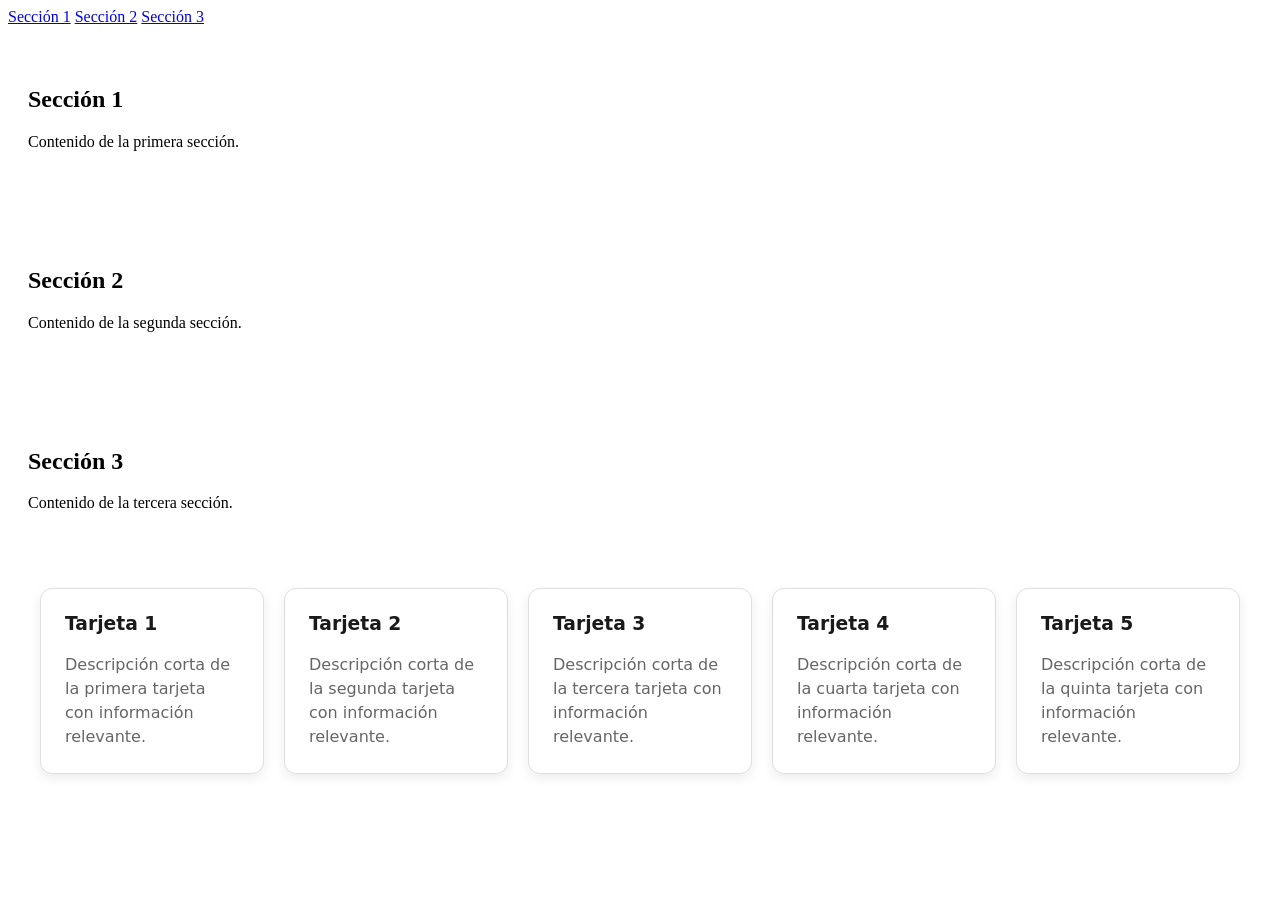
==== index.html @ 559e09ed "Agregar cartas a index" ====
<!DOCTYPE html>
<html lang="es">
<head>
    <meta charset="UTF-8">
    <meta name="viewport" content="width=device-width, initial-scale=1.0">
    <!-- Verifica que el archivo CSS esté en la misma carpeta y se llame exactamente cards.css -->
    <link rel="stylesheet" href="./cards.css">
    <title>Document</title>

    <style>
        section {
            /* Mantiene un espacio razonable para que el contenido de las cards quede visible más arriba */
            padding: 40px 20px;
        }
    </style>
</head>
<body>

    <nav>
        <a href="#seccion1">Sección 1</a>
        <a href="#seccion2">Sección 2</a>
        <a href="#seccion3">Sección 3</a>
    </nav>

    <section id="seccion1">
        <h2>Sección 1</h2>
        <p>Contenido de la primera sección.</p>
    </section>

    <section id="seccion2">
        <h2>Sección 2</h2>
        <p>Contenido de la segunda sección.</p>
    </section>

    <section id="seccion3">
        <h2>Sección 3</h2>
        <p>Contenido de la tercera sección.</p>
    </section>

    <!-- Contenedor de las tarjetas -->
    <div class="card-container">
        <article class="card">
            <h3>Tarjeta 1</h3>
            <p>Descripción corta de la primera tarjeta con información relevante.</p>
        </article>

        <article class="card">
            <h3>Tarjeta 2</h3>
            <p>Descripción corta de la segunda tarjeta con información relevante.</p>
        </article>

        <article class="card">
            <h3>Tarjeta 3</h3>
            <p>Descripción corta de la tercera tarjeta con información relevante.</p>
        </article>

        <article class="card">
            <h3>Tarjeta 4</h3>
            <p>Descripción corta de la cuarta tarjeta con información relevante.</p>
        </article>

        <article class="card">
            <h3>Tarjeta 5</h3>
            <p>Descripción corta de la quinta tarjeta con información relevante.</p>
        </article>
    </div>

</body>
</html>
---- cards.css ----
.card-container {
  display: grid;
  grid-template-columns: repeat(auto-fit, minmax(220px, 1fr));
  gap: 20px;
  padding: 20px;
  max-width: 1200px;
  margin: 0 auto;
}

.card {
  background-color: #ffffff;
  border-radius: 12px;
  padding: 24px;
  box-shadow: 0 4px 12px rgba(0, 0, 0, 0.08);
  border: 1px solid #e0e0e0;
  transition: transform 0.2s ease, box-shadow 0.2s ease;
}

.card:hover {
  transform: translateY(-4px);
  box-shadow: 0 8px 20px rgba(0, 0, 0, 0.12);
}

.card h3 {
  margin-top: 0;
  color: #1a1a1a;
  font-family: system-ui, sans-serif;
}

.card p {
  color: #666666;
  font-family: system-ui, sans-serif;
  line-height: 1.5;
  margin-bottom: 0;
}
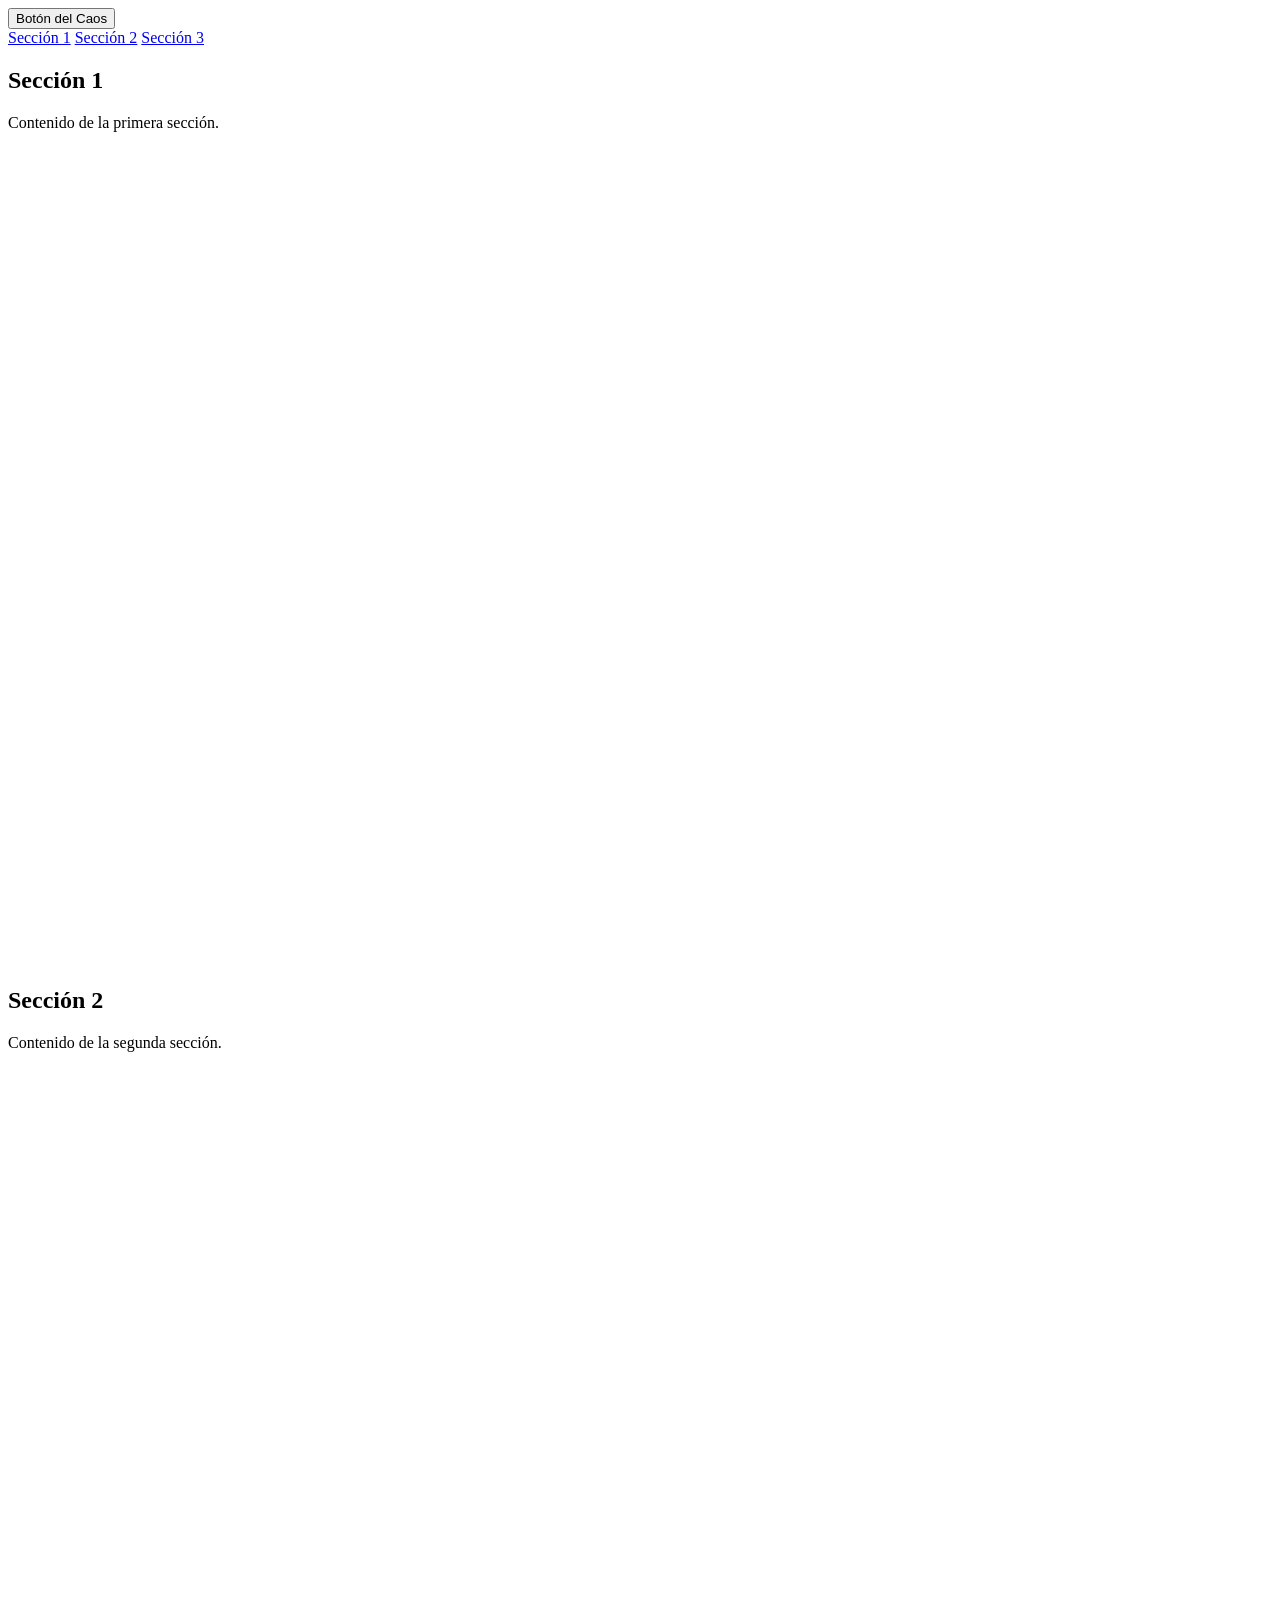
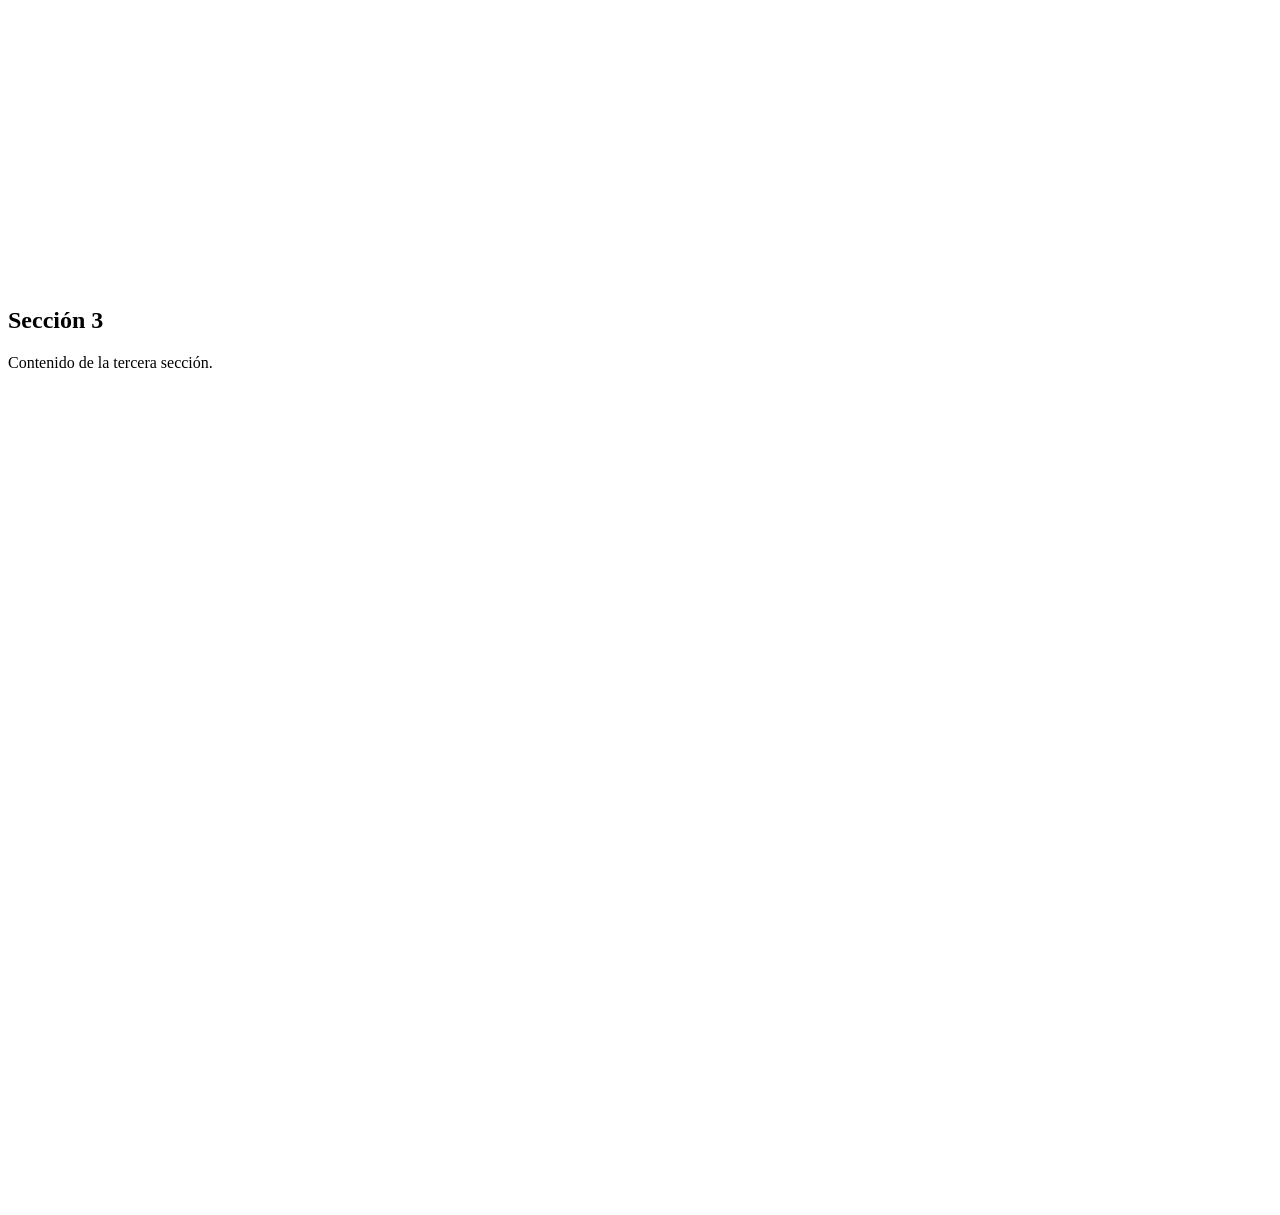
==== commit 64647514: "Merge pull request #9 from Isaacjbar/feature/mision2-boton-del-caos Feature/mision2 boton del caos C" ====
--- a/index.html
+++ b/index.html
@@ -1,21 +1,19 @@
 <!DOCTYPE html>
-<html lang="es">
+<html lang="en">
 <head>
     <meta charset="UTF-8">
     <meta name="viewport" content="width=device-width, initial-scale=1.0">
-    <!-- Verifica que el archivo CSS esté en la misma carpeta y se llame exactamente cards.css -->
-    <link rel="stylesheet" href="./cards.css">
     <title>Document</title>
-
-    <style>
-        section {
-            /* Mantiene un espacio razonable para que el contenido de las cards quede visible más arriba */
-            padding: 40px 20px;
-        }
-    </style>
+    <link rel="stylesheet" href="btnCaosStyle.css">
 </head>
 <body>
+    <div>
+        <button id="btnCaos">Botón del Caos</button>
 
+    </div>
+
+    <script src="btnCaos.js"></script>
+</html> 
     <nav>
         <a href="#seccion1">Sección 1</a>
         <a href="#seccion2">Sección 2</a>
@@ -37,33 +35,10 @@
         <p>Contenido de la tercera sección.</p>
     </section>
 
-    <!-- Contenedor de las tarjetas -->
-    <div class="card-container">
-        <article class="card">
-            <h3>Tarjeta 1</h3>
-            <p>Descripción corta de la primera tarjeta con información relevante.</p>
-        </article>
-
-        <article class="card">
-            <h3>Tarjeta 2</h3>
-            <p>Descripción corta de la segunda tarjeta con información relevante.</p>
-        </article>
-
-        <article class="card">
-            <h3>Tarjeta 3</h3>
-            <p>Descripción corta de la tercera tarjeta con información relevante.</p>
-        </article>
-
-        <article class="card">
-            <h3>Tarjeta 4</h3>
-            <p>Descripción corta de la cuarta tarjeta con información relevante.</p>
-        </article>
-
-        <article class="card">
-            <h3>Tarjeta 5</h3>
-            <p>Descripción corta de la quinta tarjeta con información relevante.</p>
-        </article>
-    </div>
-
+    <style>
+        section {
+            height: 100vh;
+        }
+    </style>
 </body>
-</html>+</html>
--- a/btnCaosStyle.css
+++ b/btnCaosStyle.css
@@ -0,0 +1,18 @@
+.btn-estilo {
+      background-color: #007bff; /* Azul inicial */
+      color: white;
+      border: none;
+      padding: 10px 20px;
+      font-size: 25px;
+      cursor: pointer;
+      border-radius: 5px;
+      transition: background-color 0.9s ease; /* Transición suave de color */
+    }
+
+    /* Clase CSS para el nuevo estado del botón */
+    .btn-activo {
+      background-color: #870abd; /* Verde */
+      border-color: chartreuse;
+      color: white;
+      border-radius: 5px;
+    }
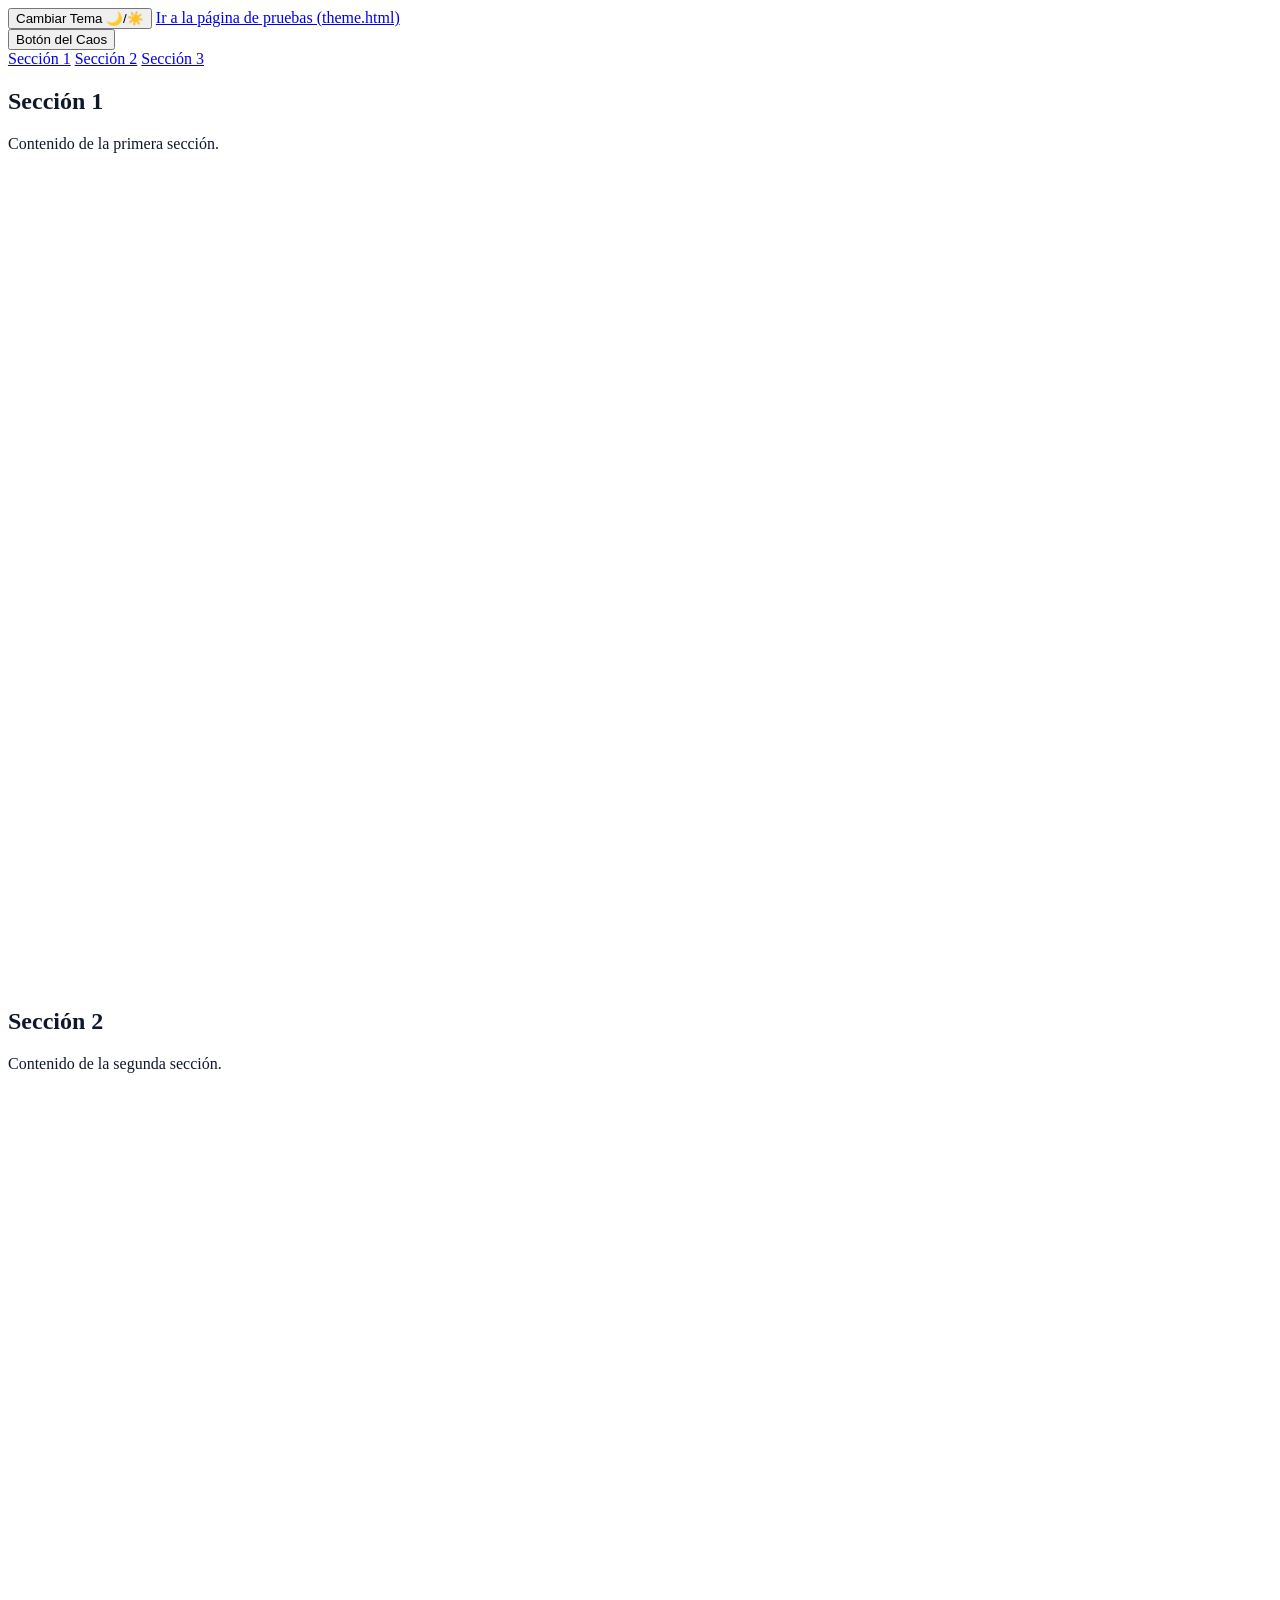
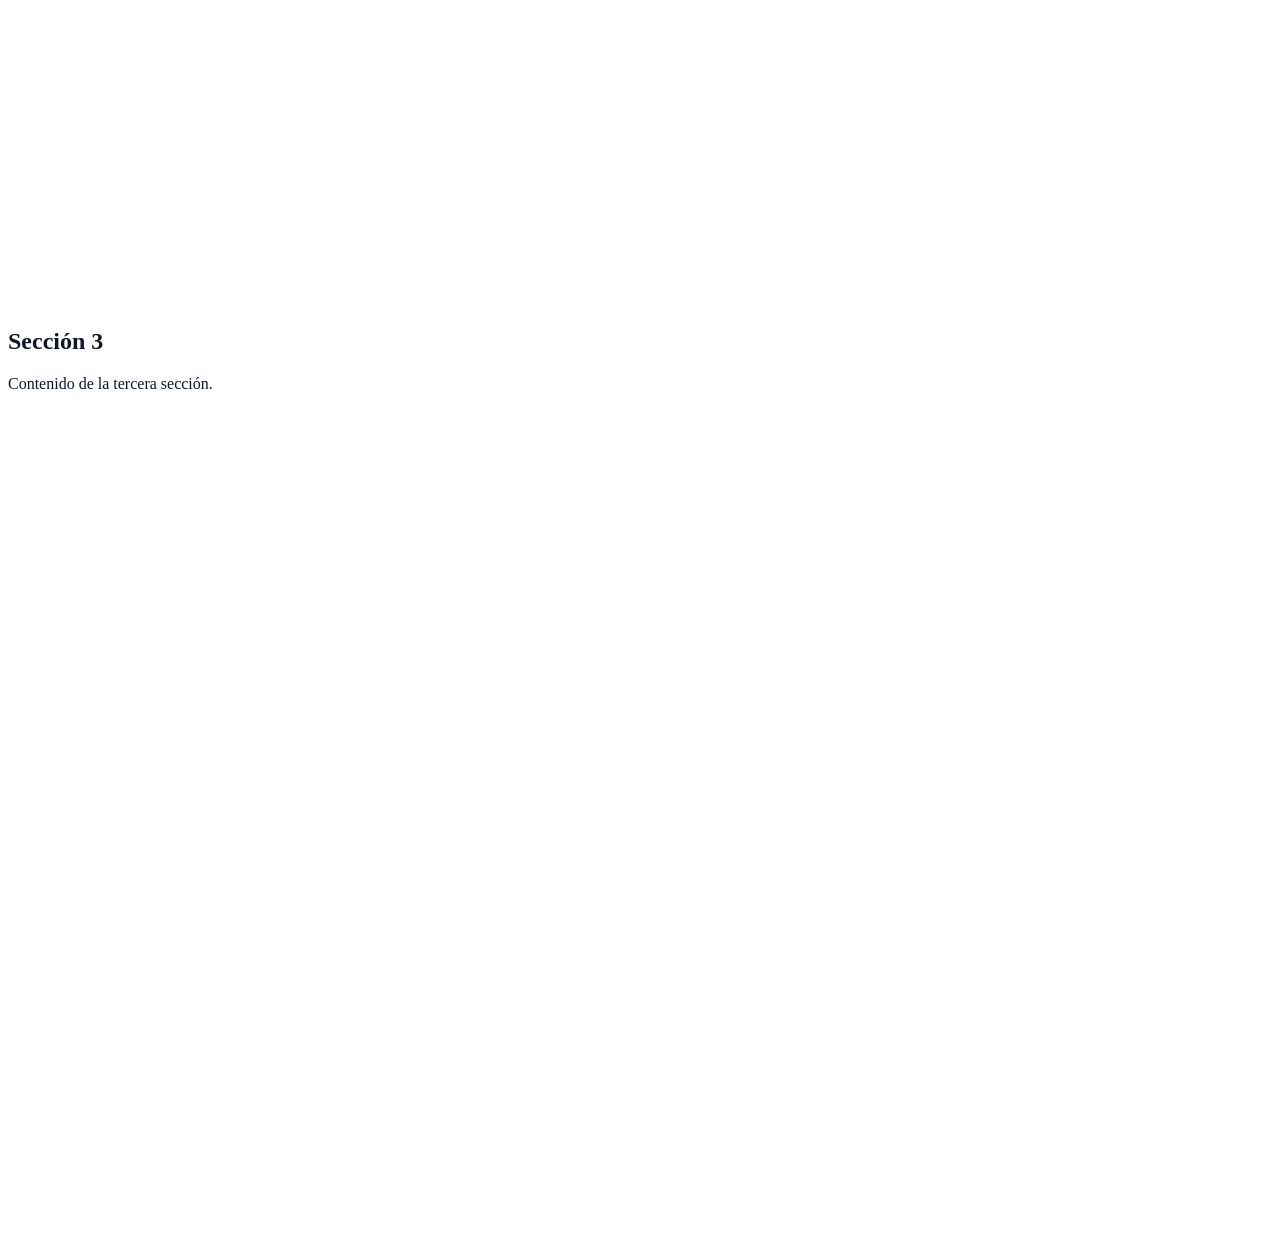
==== commit 675f1e8f: "Merge branch 'develop' into feature/mision6-secreta" ====
--- a/index.html
+++ b/index.html
@@ -1,6 +1,30 @@
 <!DOCTYPE html>
-<html lang="en">
+<html lang="es">
 <head>
+  <meta charset="UTF-8">
+  <title>Página Principal</title>
+  
+  <link rel="stylesheet" href="theme-transitions.css">
+
+  <script>
+    (function() {
+      const savedTheme = localStorage.getItem('theme');
+      const prefersDark = window.matchMedia('(prefers-color-scheme: dark)').matches;
+      if (savedTheme === 'dark' || (!savedTheme && prefersDark)) {
+        document.documentElement.classList.add('dark');
+      }
+    })();
+  </script>
+</head>
+<body>
+
+  <!-- Botón de cambio de tema en el index -->
+  <button onclick="toggleTheme()">Cambiar Tema 🌙/☀️</button>
+
+  <!-- Enlace para ir a la página de pruebas -->
+  <a href="theme.html">Ir a la página de pruebas (theme.html)</a>
+
+  <script src="theme.js"></script>
     <meta charset="UTF-8">
     <meta name="viewport" content="width=device-width, initial-scale=1.0">
     <title>Document</title>
--- a/theme-transitions.css
+++ b/theme-transitions.css
@@ -0,0 +1,52 @@
+/* theme-transitions.css */
+:root {
+  --bg-color: #ffffff;
+  --text-color: #0f172a;
+  
+  --expo-out: linear(
+    0 0%, 0.1684 2.66%, 0.3165 5.49%, 0.446 8.52%, 0.5581 11.78%,
+    0.6535 15.29%, 0.7341 19.11%, 0.8011 23.3%, 0.8557 27.93%, 0.8962 32.68%,
+    0.9283 38.01%, 0.9529 44.08%, 0.9711 51.14%, 0.9833 59.06%, 0.9915 68.74%, 1 100%
+  );
+}
+
+/* Modo oscuro activado por la clase .dark en <html> */
+html.dark {
+  --bg-color: #0f172a;
+  --text-color: #f8fafc;
+}
+
+body {
+  background-color: var(--bg-color);
+  color: var(--text-color);
+  transition: background-color 0.3s ease, color 0.3s ease;
+}
+
+/* Reglas de la View Transitions API */
+::view-transition-group(root) {
+  animation-timing-function: var(--expo-out);
+}
+
+::view-transition-new(root) {
+  mask: url('data:image/svg+xml,<svg xmlns="http://www.w3.org/2000/svg" viewBox="0 0 40 40"><defs><filter id="blur"><feGaussianBlur stdDeviation="2"/></filter></defs><circle cx="20" cy="20" r="18" fill="white" filter="url(%23blur)"/></svg>') center / 0 no-repeat;
+  animation: scale 1s;
+  animation-fill-mode: both;
+}
+
+::view-transition-old(root),
+.dark::view-transition-old(root) {
+  animation: none;
+  animation-fill-mode: both;
+  z-index: -1;
+}
+
+.dark::view-transition-new(root) {
+  animation: scale 1s;
+  animation-fill-mode: both;
+}
+
+@keyframes scale {
+  to {
+    mask-size: 200vmax;
+  }
+}
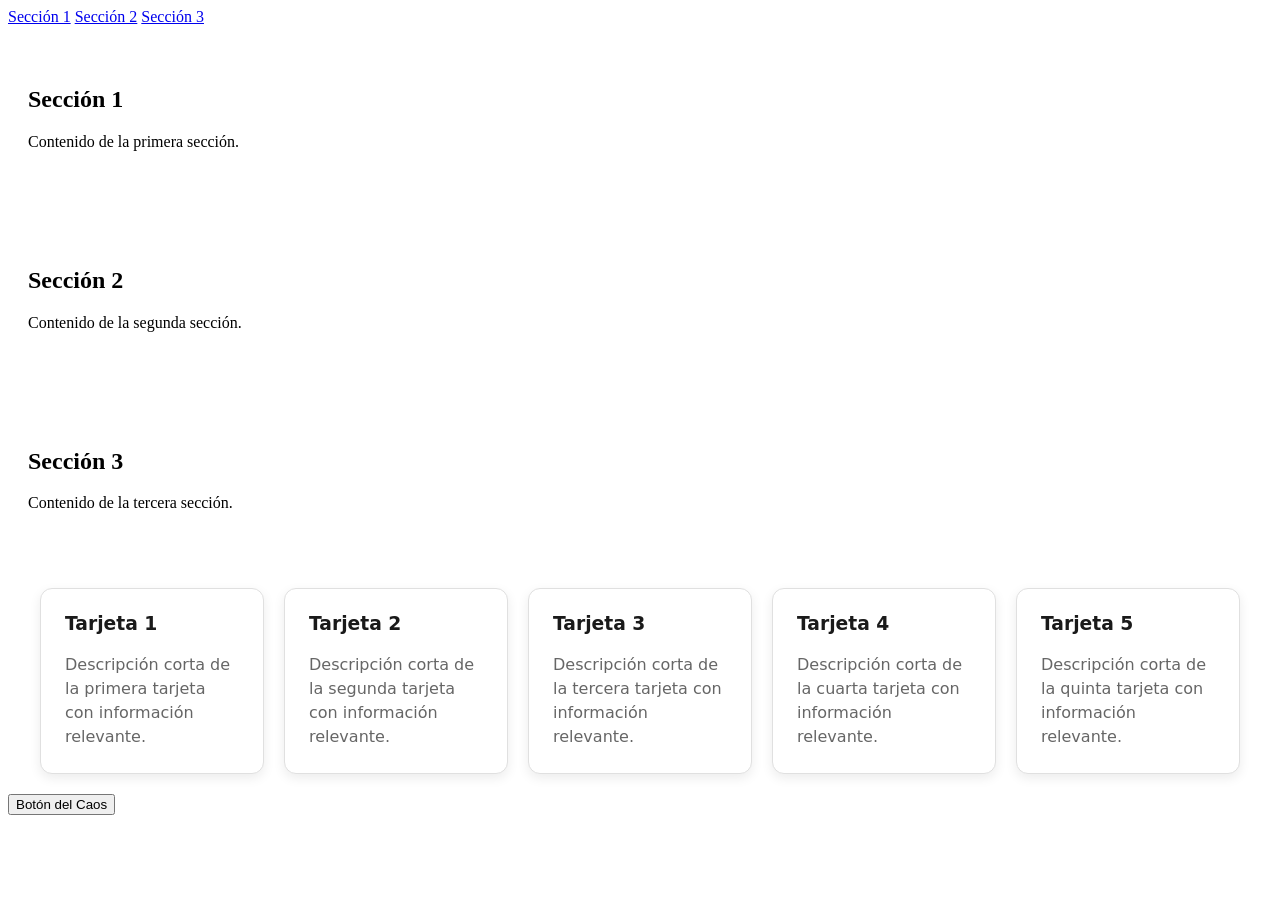
==== commit a02fc871: "conflicto resuelto en index" ====
--- a/index.html
+++ b/index.html
@@ -1,43 +1,22 @@
 <!DOCTYPE html>
 <html lang="es">
 <head>
-  <meta charset="UTF-8">
-  <title>Página Principal</title>
-  
-  <link rel="stylesheet" href="theme-transitions.css">
+    <meta charset="UTF-8">
+    <meta name="viewport" content="width=device-width, initial-scale=1.0">
+    <!-- Verifica que el archivo CSS esté en la misma carpeta y se llame exactamente cards.css -->
+    <link rel="stylesheet" href="./cards.css">
+    <link rel="stylesheet" href="btnCaosStyle.css">
+    <title>Document</title>
 
-  <script>
-    (function() {
-      const savedTheme = localStorage.getItem('theme');
-      const prefersDark = window.matchMedia('(prefers-color-scheme: dark)').matches;
-      if (savedTheme === 'dark' || (!savedTheme && prefersDark)) {
-        document.documentElement.classList.add('dark');
-      }
-    })();
-  </script>
+    <style>
+        section {
+            /* Mantiene un espacio razonable para que el contenido de las cards quede visible más arriba */
+            padding: 40px 20px;
+        }
+    </style>
 </head>
 <body>
 
-  <!-- Botón de cambio de tema en el index -->
-  <button onclick="toggleTheme()">Cambiar Tema 🌙/☀️</button>
-
-  <!-- Enlace para ir a la página de pruebas -->
-  <a href="theme.html">Ir a la página de pruebas (theme.html)</a>
-
-  <script src="theme.js"></script>
-    <meta charset="UTF-8">
-    <meta name="viewport" content="width=device-width, initial-scale=1.0">
-    <title>Document</title>
-    <link rel="stylesheet" href="btnCaosStyle.css">
-</head>
-<body>
-    <div>
-        <button id="btnCaos">Botón del Caos</button>
-
-    </div>
-
-    <script src="btnCaos.js"></script>
-</html> 
     <nav>
         <a href="#seccion1">Sección 1</a>
         <a href="#seccion2">Sección 2</a>
@@ -59,10 +38,40 @@
         <p>Contenido de la tercera sección.</p>
     </section>
 
-    <style>
-        section {
-            height: 100vh;
-        }
-    </style>
+    <!-- Contenedor de las tarjetas -->
+    <div class="card-container">
+        <article class="card">
+            <h3>Tarjeta 1</h3>
+            <p>Descripción corta de la primera tarjeta con información relevante.</p>
+        </article>
+
+        <article class="card">
+            <h3>Tarjeta 2</h3>
+            <p>Descripción corta de la segunda tarjeta con información relevante.</p>
+        </article>
+
+        <article class="card">
+            <h3>Tarjeta 3</h3>
+            <p>Descripción corta de la tercera tarjeta con información relevante.</p>
+        </article>
+
+        <article class="card">
+            <h3>Tarjeta 4</h3>
+            <p>Descripción corta de la cuarta tarjeta con información relevante.</p>
+        </article>
+
+        <article class="card">
+            <h3>Tarjeta 5</h3>
+            <p>Descripción corta de la quinta tarjeta con información relevante.</p>
+        </article>
+    </div>
+
+    <div>
+        <button id="btnCaos">Botón del Caos</button>
+
+    </div>
+
+    <script src="btnCaos.js"></script>
+
 </body>
-</html>
+</html>
--- a/cards.css
+++ b/cards.css
@@ -0,0 +1,35 @@
+.card-container {
+  display: grid;
+  grid-template-columns: repeat(auto-fit, minmax(220px, 1fr));
+  gap: 20px;
+  padding: 20px;
+  max-width: 1200px;
+  margin: 0 auto;
+}
+
+.card {
+  background-color: #ffffff;
+  border-radius: 12px;
+  padding: 24px;
+  box-shadow: 0 4px 12px rgba(0, 0, 0, 0.08);
+  border: 1px solid #e0e0e0;
+  transition: transform 0.2s ease, box-shadow 0.2s ease;
+}
+
+.card:hover {
+  transform: translateY(-4px);
+  box-shadow: 0 8px 20px rgba(0, 0, 0, 0.12);
+}
+
+.card h3 {
+  margin-top: 0;
+  color: #1a1a1a;
+  font-family: system-ui, sans-serif;
+}
+
+.card p {
+  color: #666666;
+  font-family: system-ui, sans-serif;
+  line-height: 1.5;
+  margin-bottom: 0;
+}
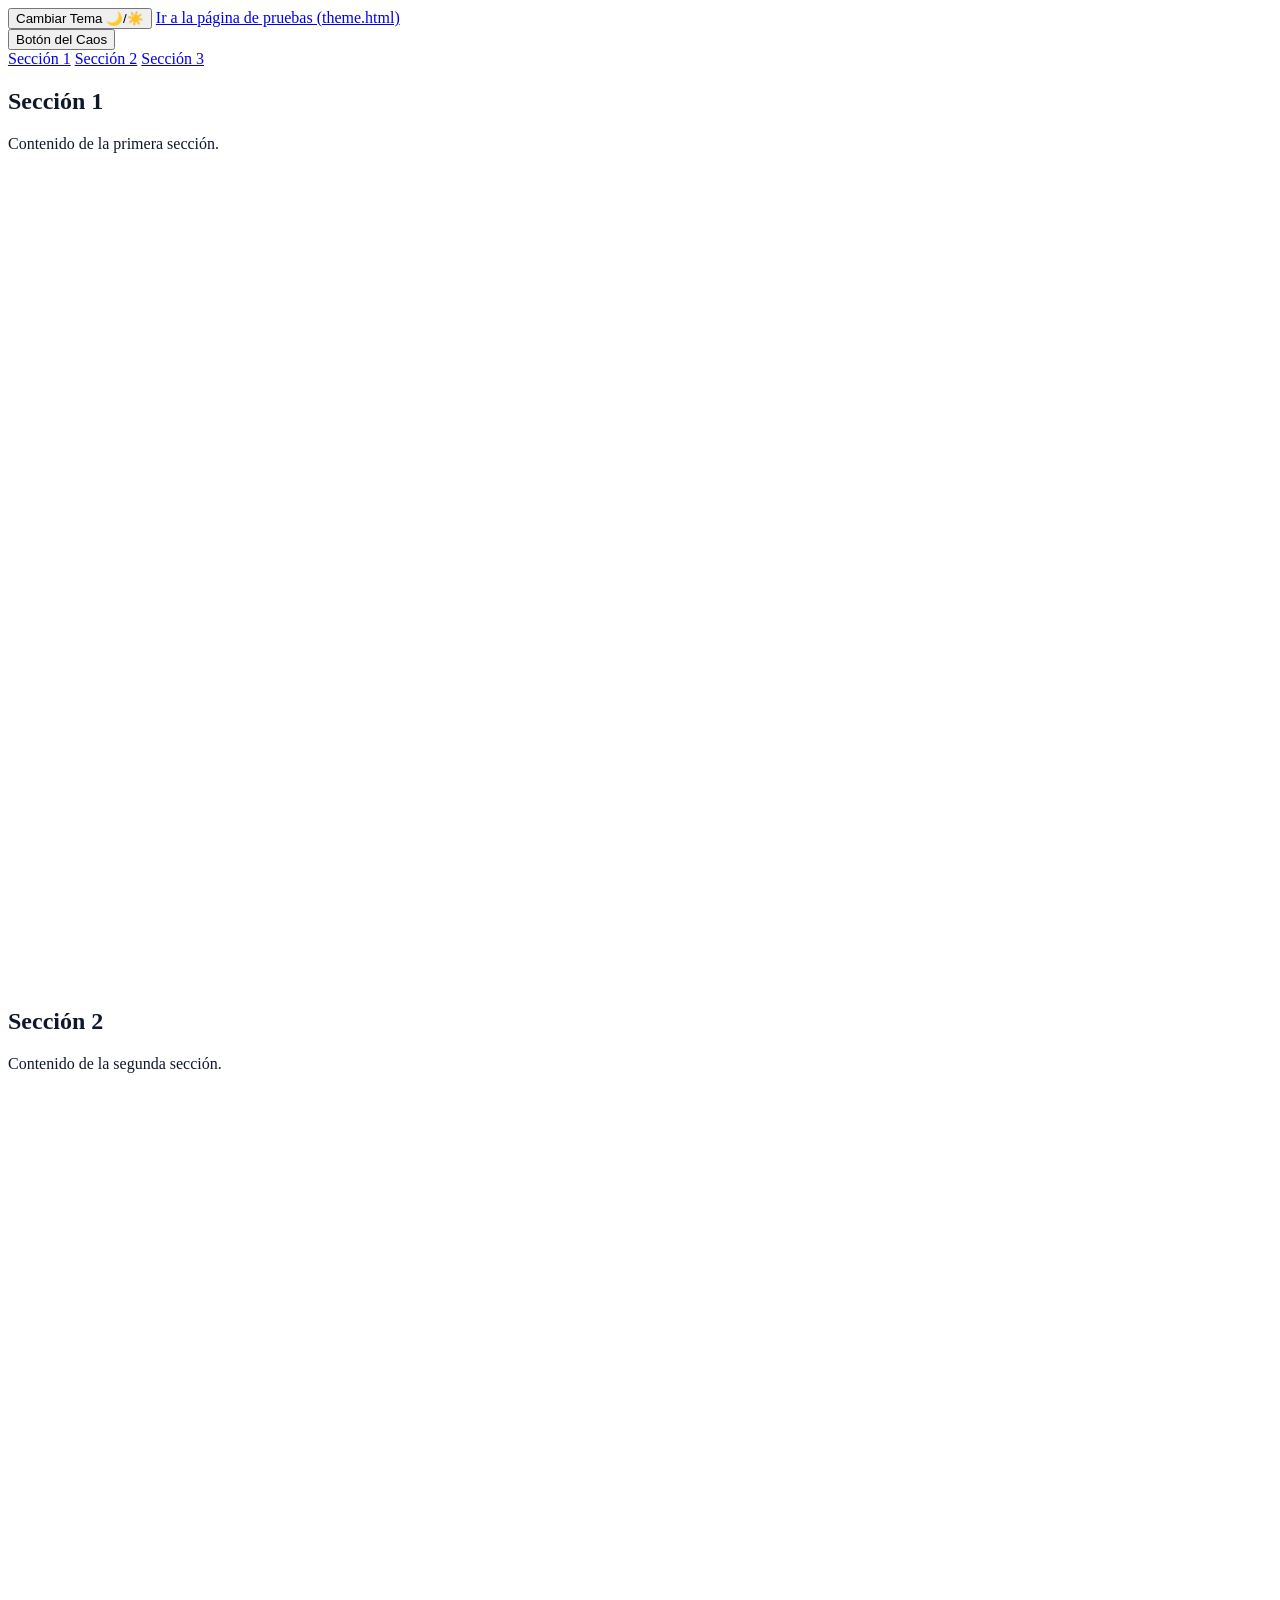
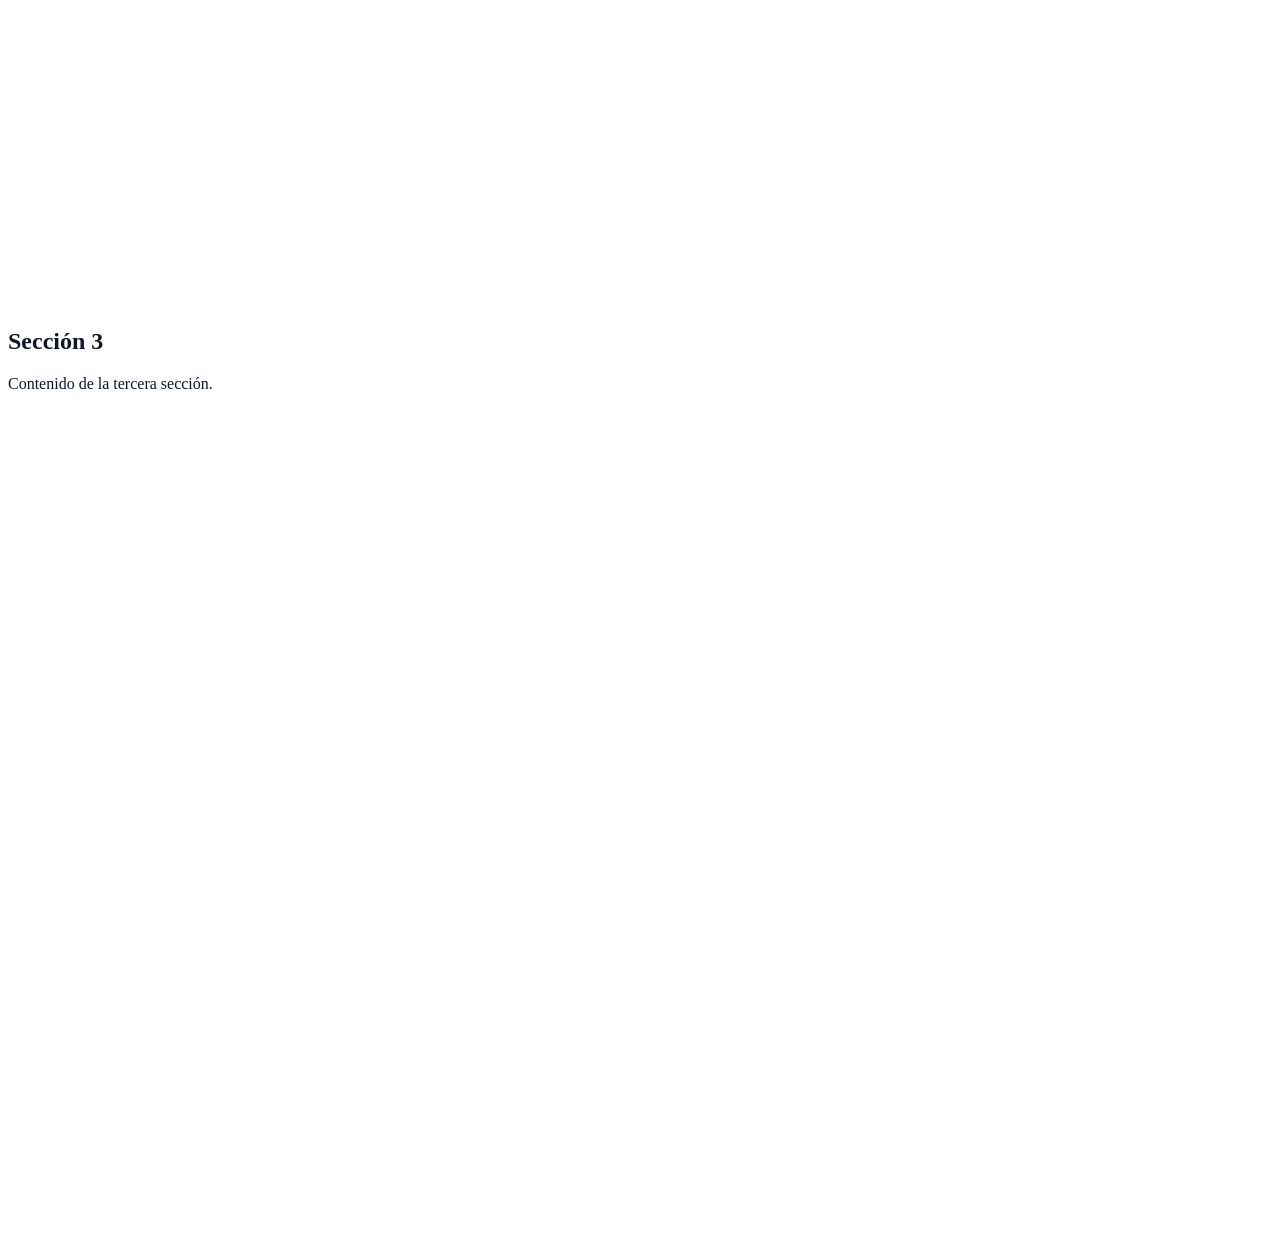
==== commit 67bcb294: "hotfix: form" ====
--- a/index.html
+++ b/index.html
@@ -1,22 +1,43 @@
 <!DOCTYPE html>
 <html lang="es">
 <head>
-    <meta charset="UTF-8">
-    <meta name="viewport" content="width=device-width, initial-scale=1.0">
-    <!-- Verifica que el archivo CSS esté en la misma carpeta y se llame exactamente cards.css -->
-    <link rel="stylesheet" href="./cards.css">
-    <link rel="stylesheet" href="btnCaosStyle.css">
-    <title>Document</title>
+  <meta charset="UTF-8">
+  <title>Página Principal</title>
+  
+  <link rel="stylesheet" href="theme-transitions.css">
 
-    <style>
-        section {
-            /* Mantiene un espacio razonable para que el contenido de las cards quede visible más arriba */
-            padding: 40px 20px;
-        }
-    </style>
+  <script>
+    (function() {
+      const savedTheme = localStorage.getItem('theme');
+      const prefersDark = window.matchMedia('(prefers-color-scheme: dark)').matches;
+      if (savedTheme === 'dark' || (!savedTheme && prefersDark)) {
+        document.documentElement.classList.add('dark');
+      }
+    })();
+  </script>
 </head>
 <body>
 
+  <!-- Botón de cambio de tema en el index -->
+  <button onclick="toggleTheme()">Cambiar Tema 🌙/☀️</button>
+
+  <!-- Enlace para ir a la página de pruebas -->
+  <a href="theme.html">Ir a la página de pruebas (theme.html)</a>
+
+  <script src="theme.js"></script>
+    <meta charset="UTF-8">
+    <meta name="viewport" content="width=device-width, initial-scale=1.0">
+    <title>Document</title>
+    <link rel="stylesheet" href="btnCaosStyle.css">
+</head>
+<body>
+    <div>
+        <button id="btnCaos">Botón del Caos</button>
+
+    </div>
+
+    <script src="btnCaos.js"></script>
+</html> 
     <nav>
         <a href="#seccion1">Sección 1</a>
         <a href="#seccion2">Sección 2</a>
@@ -25,6 +46,7 @@
 
     <section id="seccion1">
         <h2>Sección 1</h2>
+        <a href="formulario.html"></a>
         <p>Contenido de la primera sección.</p>
     </section>
 
@@ -38,40 +60,10 @@
         <p>Contenido de la tercera sección.</p>
     </section>
 
-    <!-- Contenedor de las tarjetas -->
-    <div class="card-container">
-        <article class="card">
-            <h3>Tarjeta 1</h3>
-            <p>Descripción corta de la primera tarjeta con información relevante.</p>
-        </article>
-
-        <article class="card">
-            <h3>Tarjeta 2</h3>
-            <p>Descripción corta de la segunda tarjeta con información relevante.</p>
-        </article>
-
-        <article class="card">
-            <h3>Tarjeta 3</h3>
-            <p>Descripción corta de la tercera tarjeta con información relevante.</p>
-        </article>
-
-        <article class="card">
-            <h3>Tarjeta 4</h3>
-            <p>Descripción corta de la cuarta tarjeta con información relevante.</p>
-        </article>
-
-        <article class="card">
-            <h3>Tarjeta 5</h3>
-            <p>Descripción corta de la quinta tarjeta con información relevante.</p>
-        </article>
-    </div>
-
-    <div>
-        <button id="btnCaos">Botón del Caos</button>
-
-    </div>
-
-    <script src="btnCaos.js"></script>
-
+    <style>
+        section {
+            height: 100vh;
+        }
+    </style>
 </body>
-</html>+</html>
--- a/theme-transitions.css
+++ b/theme-transitions.css
@@ -0,0 +1,52 @@
+/* theme-transitions.css */
+:root {
+  --bg-color: #ffffff;
+  --text-color: #0f172a;
+  
+  --expo-out: linear(
+    0 0%, 0.1684 2.66%, 0.3165 5.49%, 0.446 8.52%, 0.5581 11.78%,
+    0.6535 15.29%, 0.7341 19.11%, 0.8011 23.3%, 0.8557 27.93%, 0.8962 32.68%,
+    0.9283 38.01%, 0.9529 44.08%, 0.9711 51.14%, 0.9833 59.06%, 0.9915 68.74%, 1 100%
+  );
+}
+
+/* Modo oscuro activado por la clase .dark en <html> */
+html.dark {
+  --bg-color: #0f172a;
+  --text-color: #f8fafc;
+}
+
+body {
+  background-color: var(--bg-color);
+  color: var(--text-color);
+  transition: background-color 0.3s ease, color 0.3s ease;
+}
+
+/* Reglas de la View Transitions API */
+::view-transition-group(root) {
+  animation-timing-function: var(--expo-out);
+}
+
+::view-transition-new(root) {
+  mask: url('data:image/svg+xml,<svg xmlns="http://www.w3.org/2000/svg" viewBox="0 0 40 40"><defs><filter id="blur"><feGaussianBlur stdDeviation="2"/></filter></defs><circle cx="20" cy="20" r="18" fill="white" filter="url(%23blur)"/></svg>') center / 0 no-repeat;
+  animation: scale 1s;
+  animation-fill-mode: both;
+}
+
+::view-transition-old(root),
+.dark::view-transition-old(root) {
+  animation: none;
+  animation-fill-mode: both;
+  z-index: -1;
+}
+
+.dark::view-transition-new(root) {
+  animation: scale 1s;
+  animation-fill-mode: both;
+}
+
+@keyframes scale {
+  to {
+    mask-size: 200vmax;
+  }
+}
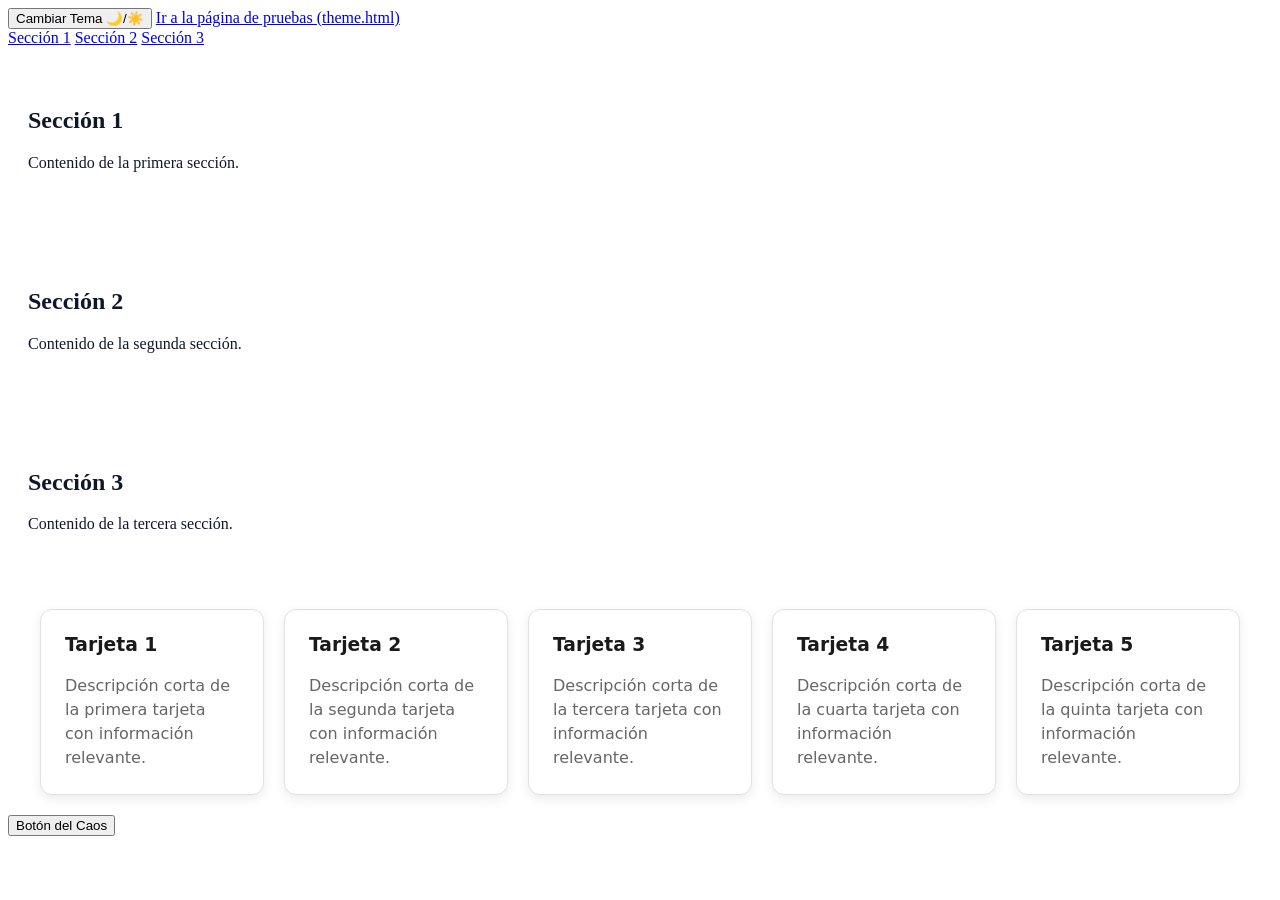
==== commit 8d8797ad: "Merge pull request #12 from Isaacjbar/feature/mision4-cartas Feature/mision4 cartas" ====
--- a/index.html
+++ b/index.html
@@ -27,17 +27,20 @@
   <script src="theme.js"></script>
     <meta charset="UTF-8">
     <meta name="viewport" content="width=device-width, initial-scale=1.0">
+    <!-- Verifica que el archivo CSS esté en la misma carpeta y se llame exactamente cards.css -->
+    <link rel="stylesheet" href="./cards.css">
+    <link rel="stylesheet" href="btnCaosStyle.css">
     <title>Document</title>
-    <link rel="stylesheet" href="btnCaosStyle.css">
+
+    <style>
+        section {
+            /* Mantiene un espacio razonable para que el contenido de las cards quede visible más arriba */
+            padding: 40px 20px;
+        }
+    </style>
 </head>
 <body>
-    <div>
-        <button id="btnCaos">Botón del Caos</button>
 
-    </div>
-
-    <script src="btnCaos.js"></script>
-</html> 
     <nav>
         <a href="#seccion1">Sección 1</a>
         <a href="#seccion2">Sección 2</a>
@@ -46,7 +49,6 @@
 
     <section id="seccion1">
         <h2>Sección 1</h2>
-        <a href="formulario.html"></a>
         <p>Contenido de la primera sección.</p>
     </section>
 
@@ -60,10 +62,40 @@
         <p>Contenido de la tercera sección.</p>
     </section>
 
-    <style>
-        section {
-            height: 100vh;
-        }
-    </style>
+    <!-- Contenedor de las tarjetas -->
+    <div class="card-container">
+        <article class="card">
+            <h3>Tarjeta 1</h3>
+            <p>Descripción corta de la primera tarjeta con información relevante.</p>
+        </article>
+
+        <article class="card">
+            <h3>Tarjeta 2</h3>
+            <p>Descripción corta de la segunda tarjeta con información relevante.</p>
+        </article>
+
+        <article class="card">
+            <h3>Tarjeta 3</h3>
+            <p>Descripción corta de la tercera tarjeta con información relevante.</p>
+        </article>
+
+        <article class="card">
+            <h3>Tarjeta 4</h3>
+            <p>Descripción corta de la cuarta tarjeta con información relevante.</p>
+        </article>
+
+        <article class="card">
+            <h3>Tarjeta 5</h3>
+            <p>Descripción corta de la quinta tarjeta con información relevante.</p>
+        </article>
+    </div>
+
+    <div>
+        <button id="btnCaos">Botón del Caos</button>
+
+    </div>
+
+    <script src="btnCaos.js"></script>
+
 </body>
-</html>
+</html>
--- a/cards.css
+++ b/cards.css
@@ -0,0 +1,35 @@
+.card-container {
+  display: grid;
+  grid-template-columns: repeat(auto-fit, minmax(220px, 1fr));
+  gap: 20px;
+  padding: 20px;
+  max-width: 1200px;
+  margin: 0 auto;
+}
+
+.card {
+  background-color: #ffffff;
+  border-radius: 12px;
+  padding: 24px;
+  box-shadow: 0 4px 12px rgba(0, 0, 0, 0.08);
+  border: 1px solid #e0e0e0;
+  transition: transform 0.2s ease, box-shadow 0.2s ease;
+}
+
+.card:hover {
+  transform: translateY(-4px);
+  box-shadow: 0 8px 20px rgba(0, 0, 0, 0.12);
+}
+
+.card h3 {
+  margin-top: 0;
+  color: #1a1a1a;
+  font-family: system-ui, sans-serif;
+}
+
+.card p {
+  color: #666666;
+  font-family: system-ui, sans-serif;
+  line-height: 1.5;
+  margin-bottom: 0;
+}
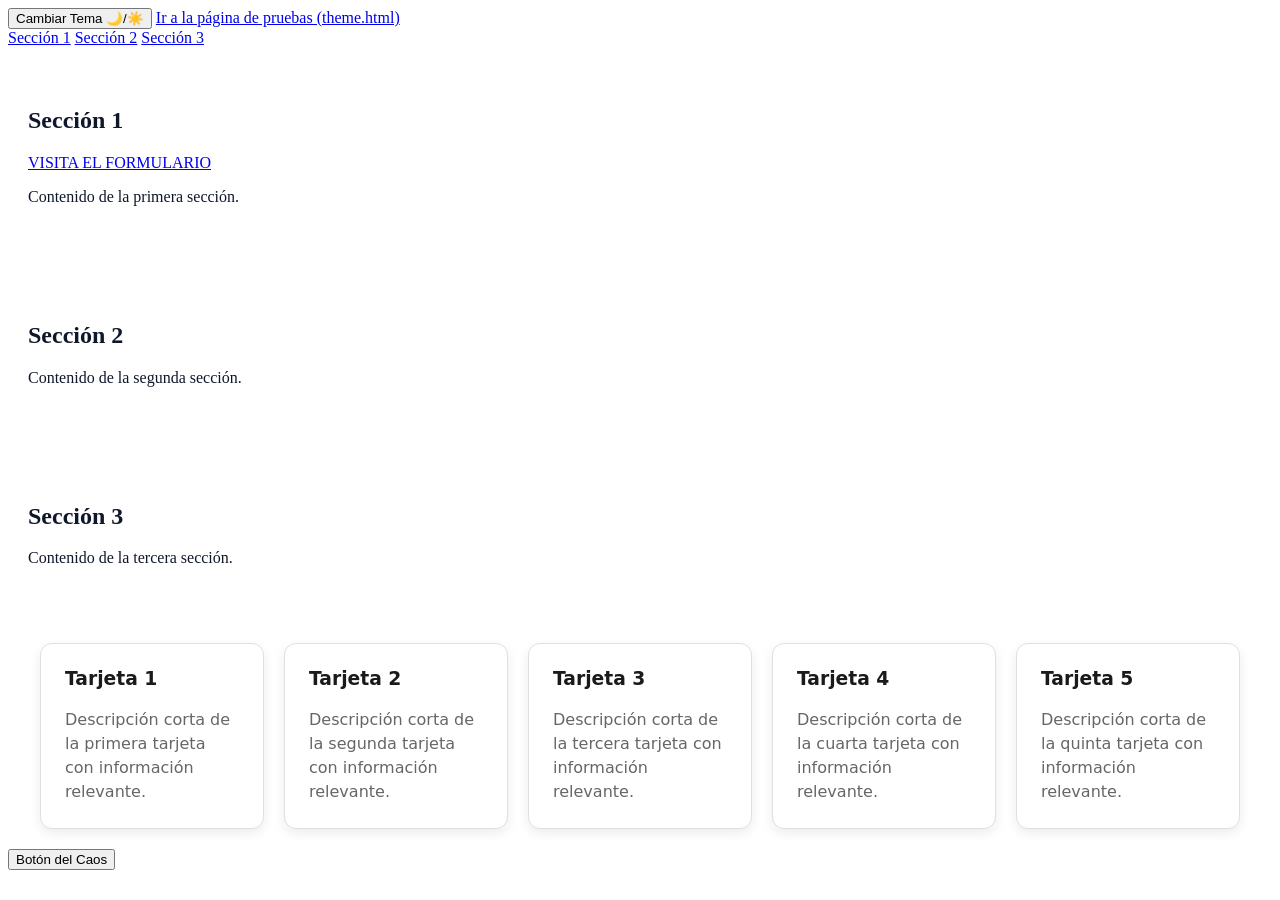
==== commit 62202235: "hotfix: form2" ====
--- a/index.html
+++ b/index.html
@@ -49,6 +49,7 @@
 
     <section id="seccion1">
         <h2>Sección 1</h2>
+        <a href="formulario.html">VISITA EL FORMULARIO</a>
         <p>Contenido de la primera sección.</p>
     </section>
 
